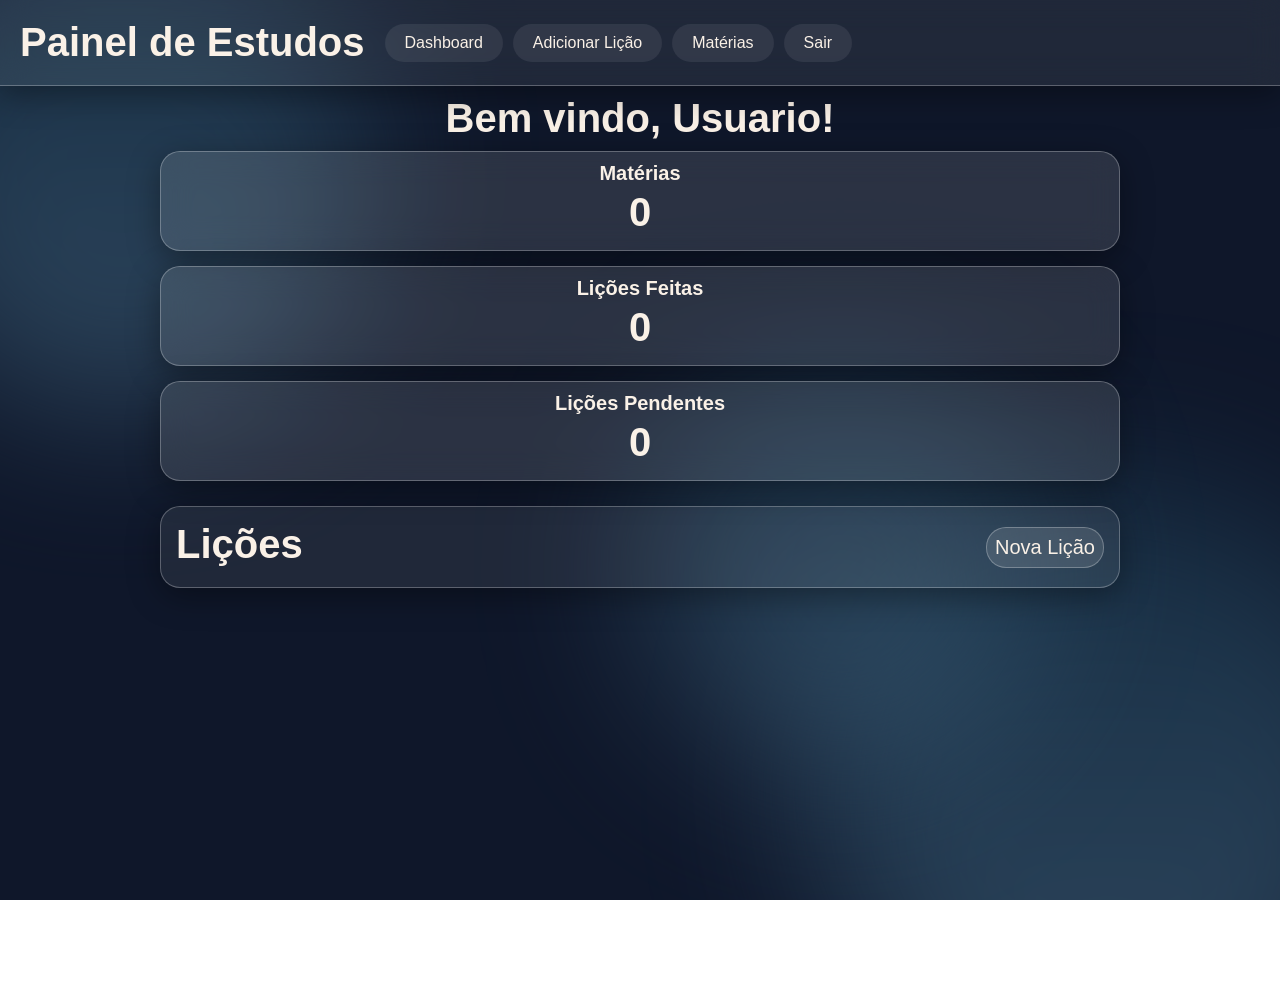
==== index.html @ 0dfbc328 "feat: Added number of pending lessons" ====
<!doctype html>
<html lang="en">
  <head>
    <meta charset="UTF-8" />
    <meta name="viewport" content="width=device-width, initial-scale=1.0" />
    <title>Dashboard de Estudos</title>
    <link
      rel="stylesheet"
      href="https://cdnjs.cloudflare.com/ajax/libs/font-awesome/6.7.2/css/all.min.css"
    />
    <link rel="stylesheet" href="style.css" />
    <script src="script.js" defer></script>
  </head>
  <body>
    <div class="fundo-liquid-glass">
      <div class="bola bola-1"></div>
      <div class="bola bola-2"></div>
      <div class="bola bola-3"></div>
    </div>
    <header>
      <h1>Painel de Estudos</h1>
      <nav>
        <a
          href="#"
          onclick="mostrarPagina('home')"
          class="nav-link"
          data-pagina="home"
          >Dashboard</a
        >
        <a
          href="#"
          onclick="mostrarPagina('licoes')"
          class="nav-link"
          data-pagina="licoes"
          >Adicionar Lição</a
        >
        <a
          href="#"
          onclick="mostrarPagina('materias')"
          class="nav-link"
          data-pagina="materias"
          >Matérias</a
        >
        <a href="" class="hover-blue">Sair</a>
        <i class="fa-solid fa-bars none"></i>
      </nav>
    </header>
    <main>
      <!-- ===== SEÇÃO HOME (Dashboard Original) ===== -->
      <section id="home" class="pagina-ativa">
        <h1 class="titulo">Bem vindo, Usuario!</h1>
        <div class="grid-1">
          <div class="grid-1-cards" id="grid-1-materias">
            <h1 class="titulo-card-1">Matérias</h1>
            <p class="numero-card-1"><strong>0</strong></p>
          </div>
          <div class="grid-1-cards" id="grid-1-concluidas">
            <h1 class="titulo-card-1">Lições Feitas</h1>
            <p class="numero-card-1"><strong>0</strong></p>
          </div>
          <div class="grid-1-cards" id="grid-1-pendente">
            <h1 class="titulo-card-1">Lições Pendentes</h1>
            <p class="numero-card-1" id="licoes-pendentes">
              <strong>0</strong>
            </p>
          </div>
        </div>
        <!--Resumo das lições na Home-->
        <section class="licoes-container">
          <div class="opc-licoes-materia">
            <h1 class="titulo-licoes">Lições</h1>
            <button
              class="btn-adicionar-materia"
              onclick="mostrarPagina('licoes')"
            >
              Nova Lição
            </button>
          </div>
          <div class="licoes-grid"></div>
        </section>
      </section>

      <!-- ===== SEÇÃO LIÇÕES (De licao.html) ===== -->
      <section id="licoes">
        <h1 class="titulo">Adicionar Lição</h1>
        <section class="add-licao-container">
          <label for="materia"><h3>Materia</h3></label>
          <input
            list="lista-materias"
            id="materia"
            name="materia"
            placeholder="Selecione a Materia..."
            class="input-materia"
          />
          <datalist id="lista-materias"></datalist>

          <label for="data-entrega"><h3>Data de Entrega</h3></label>
          <input
            type="date"
            id="data-entrega"
            name="data-de-entrega"
            class="input-materia"
          />

          <label for="prioridade"><h3>Prioridade</h3></label>
          <input
            class="input-materia"
            list="lista-prioridades"
            id="prioridade"
            name="prioridade"
            placeholder="Selecione o Grau de Prioridade..."
          />
          <datalist id="lista-prioridades">
            <option value="Baixa"></option>
            <option value="Media"></option>
            <option value="Alta"></option>
          </datalist>

          <label for="status"><h3>Status</h3></label>
          <input
            list="status-licao"
            id="status"
            name="status"
            placeholder="Status da Lição..."
            class="input-materia"
          />
          <datalist id="status-licao">
            <option value="Não iniciada"></option>
            <option value="Em andamento"></option>
          </datalist>

          <h3>Descrição</h3>
          <input
            id="descricao"
            type="text"
            placeholder="Descrição da Lição..."
            class="input-materia"
          />

          <button id="btn-adicionar-licao" class="btn-adicionar-materia">
            <h5>Adicionar</h5>
          </button>
        </section>
      </section>

      <!-- ===== SEÇÃO MATÉRIAS (De materias.html) ===== -->
      <section id="materias">
        <div class="licoes-container-materias">
          <section class="licoes-container pagina-materias">
            <div class="opc-licoes-materia">
              <h1 class="titulo-licoes">Matérias</h1>
              <button
                class="btn-adicionar-materia"
                onclick="mostrarPagina('licoes')"
              >
                Nova Matéria
              </button>
            </div>
            <div class="licoes-grid-materia">
              <div class="licao-container">
                <h1 class="nome-materia pagina">Matéria</h1>
                <div class="licao-info">
                  <h2 class="entrega">Atividades Concluidas : 0</h2>
                  <h2 class="status-licao">Atividades Pendentes : 0</h2>
                </div>
                <div class="porcentagem-licao"></div>
                <nav class="edicao-licao btn-edicao-materia">
                  <button class="btn-edicao-licao hover-blue">Exluir</button>
                </nav>
              </div>
            </div>
          </section>
        </div>
      </section>
    </main>
  </body>
</html>
---- style.css ----
* {
  box-sizing: border-box;
  margin: 0;
  padding: 0;
  font-family: sans-serif;
  transition: all 0.2s;
}

html {
  scroll-behavior: smooth;
}

:root {
  --background-blue: #1b3c53;
  --dark-blue: #234c6a;
  --dark-blue-hover: #296088;
  --blue: #456882;
  --blue-hover: #5483a7;
  --light-blue: #6690af;
  --light-blue-hover: #8fb4cf;
  --green: #7ed957;
  --yellow: #ffde59;
  --red: #db1414;
  --light-text-color: #faf1e7;
  --transparent: #ffffff13;
  --transparent-hover: #ffffff1e;
  --transparent-ligth: #ffffff1e;
  --transparent-ligth-hover: #ffffff2c;
  --transparent-border: #ffffff44;
}

.fundo-liquid-glass {
  position: fixed;
  top: 0;
  left: 0;
  width: 100vw;
  height: 100vh;
  background-color: #0f172a;
  z-index: -1;
  overflow: hidden;
}

.bola {
  position: absolute;
  background-image: linear-gradient(
    180deg,
    var(--background-blue),
    var(--blue)
  );
  border-radius: 50%;
  filter: blur(80px);
  opacity: 0.6;
  animation: moveLiquid 20s infinite alternate ease-in-out;
}

.bola-1 {
  color: var(--dark-blue);
  width: 500px;
  height: 500px;
  top: -10%;
  left: -10%;
}

.bola-2 {
  width: 600px;
  height: 600px;
  bottom: -20%;
  right: -10%;
  animation-duration: 25s;
}

.bola-3 {
  width: 400px;
  height: 400px;
  top: 40%;
  left: 50%;
  animation-duration: 18s;
}

@keyframes moveLiquid {
  0% {
    transform: translate(0px, 0px) scale(1);
  }
  50% {
    transform: translate(100px, -80px) scale(1.2);
  }
  100% {
    transform: translate(-50px, 50px) scale(0.8);
  }
}

main > section {
  display: none;
}

main > section.pagina-ativa {
  display: block;
}

.nav-link.ativo {
  background-color: var(--transparent-hover) !important;
  border: 1px solid var(--transparent-border);
}

main {
  padding-bottom: 20px;
}

body {
  height: 100vh;
}

header {
  background-color: var(--transparent);
  padding: 20px;
  display: flex;
  justify-content: space-between;
  align-items: center;
  border-bottom: 1px solid var(--transparent-border);
  box-shadow: 0 8px 32px 0 rgba(0, 0, 0, 0.37);
  backdrop-filter: blur(16px);
}

header h1 {
  color: var(--light-text-color);
  font-size: clamp(20px, 2vw, 25px);
  max-width: 100px;
}

header nav a {
  display: none;
  transition: all 0.2s;
}

header nav a:hover {
  background-color: var(--transparent-ligth-hover);
}

header nav i {
  color: var(--transparent-ligth);
  font-size: clamp(25px, 3vw, 30px);
}

header nav i:hover {
  color: var(--transparent-ligth-hover);
}

main {
  color: var(--light-text-color);
  min-height: 100vh;
}

.titulo {
  padding: 10px;
  text-align: center;
  font-size: clamp(30px, 4vw, 40px);
  font-weight: 800;
}

#header-ativo {
  background-color: var(--blue-hover);
}

.grid-1 {
  padding: 15px;
  display: flex;
  flex-direction: column;
  gap: 15px;
  align-items: center;
}

.grid-1-cards {
  background-color: var(--transparent-ligth);
  width: 100%;
  height: 100px;
  padding: 10px;
  border-radius: 20px;
  backdrop-filter: blur(16px);
  box-shadow: 0 8px 32px 0 rgba(0, 0, 0, 0.37);
  border: 1px solid var(--transparent-border);
}

.grid-1-cards:hover {
  background-color: var(--transparent-ligth-hover);
}

.titulo-card-1 {
  margin-bottom: 5px;
  text-align: center;
  font-size: 20px;
}

.numero-card-1 {
  text-align: center;
  font-size: 40px;
}

.pagina-materias {
  margin: 0 !important;
  padding: 15px;
}

.licoes-container-materias {
  padding: 15px;
}

.licoes-container {
  margin: 15px;
  margin-bottom: 15px;
  background-color: var(--transparent);
  border: 1px solid var(--transparent-border);
  box-shadow: 0 8px 32px 0 rgba(0, 0, 0, 0.37);
  border-radius: 20px;
  padding: 15px;
}

.titulo-licoes {
  font-size: 40px;
  font-weight: 800;
  margin-bottom: 5px;
}

.descricao {
  margin-top: 5px;
}

.licao-container {
  padding: 12px;
  border-radius: 15px;
  background-color: var(--transparent-ligth);
  border: 1px solid var(--transparent-border);
  backdrop-filter: blur(16px);
  width: 400px;
  margin: 0 auto;
}

.licao-container:hover {
  background-color: var(--transparent-ligth-hover);
}

.nome-materia {
  text-align: center;
  font-size: clamp(15px, 3vw, 25px);
  margin-bottom: 5px;
}

.licao-info {
  font-size: clamp(8px, 2vw, 12px);
}

.dias-restantes {
  color: var(--green);
}

.prioridade {
  color: var(--red);
}

.licoes-grid {
  display: flex;
  flex-direction: column;
  gap: 15px;
  margin: 0 auto;
}

.licoes-grid-materia {
  display: flex;
  flex-direction: column;
  gap: 15px;
  margin: 0 auto;
}

.edicao-licao {
  margin-top: 10px;
  display: flex;
  justify-content: space-between;
}

.btn-edicao-licao {
  border: 1px solid var(--transparent-border);
  padding: 8px;
  border-radius: 20px;
  font-size: clamp(15px, 2vw, 20px);
  background-color: var(--transparent);
  backdrop-filter: blur(16px);
  color: var(--light-text-color);
}

.btn-edicao-materia {
  justify-content: center;
}

.btn-edicao-licao:hover {
  cursor: pointer;
  background-color: var(--transparent-hover);
}

.opc-licoes-materia {
  display: flex;
  flex-direction: column;
}

.btn-adicionar-materia {
  border-radius: 20px;
  color: var(--light-text-color);
  padding: 8px;
  border: none;
  font-size: clamp(15px, 2vw, 20px);
  background-color: var(--transparent-ligth);
  border: 1px solid var(--transparent-border);
  max-width: 50%;
  align-self: center;
  margin-bottom: 5px;
}

.btn-adicionar-materia:hover {
  cursor: pointer;
  background-color: var(--transparent-ligth-hover);
}

.add-licao-container {
  padding: 15px;
  background-color: var(--transparent);
  backdrop-filter: blur(16px);
  border: 1px solid var(--transparent-border);
  border-radius: 20px;
  margin: 12px;
  display: flex;
  flex-direction: column;
  gap: 10px;
}

.input-materia {
  padding: 5px;
  background-color: var(--transparent-ligth);
  border: 1px solid var(--transparent-border);
  border-radius: 8px;
  outline: none;
  backdrop-filter: blur(4px);
  color: var(--light-text-color);
}

.input-materia::placeholder {
  color: var(--transparent-border);
}

.input-materia:focus {
  background-color: var(--transparent-border);
  padding: 10px;
}

.input-materia[type="date"]::placeholder {
  color: var(--transparent-border);
}

.input-materia[type="date"]::-webkit-datetime-edit-text,
.input-materia[type="date"]::-webkit-datetime-edit-month-field,
.input-materia[type="date"]::-webkit-datetime-edit-day-field,
.input-materia[type="date"]::-webkit-datetime-edit-year-field {
  color: var(--light-text-color);
  font-style: italic;
}

.input-materia[type="date"]::-webkit-calendar-picker-indicator {
  background-color: transparent;
  filter: invert(1);
  cursor: pointer;
  opacity: 0.6;
  transition: opacity 0.3s;
}

.input-materia[type="date"]::-webkit-calendar-picker-indicator:hover {
  opacity: 1;
}

@media screen and (min-width: 768px) {
  .fa-bars {
    display: none !important;
  }

  header {
    display: flex;
    justify-content: flex-start;
    gap: 20px;
  }

  header h1 {
    max-width: none;
    font-size: clamp(30px, 4vw, 40px);
  }

  header nav {
    display: flex;
    gap: 10px;
    justify-content: space-around;
  }

  header nav i {
    display: none;
  }

  header nav a {
    display: flex;
    background-color: var(--transparent);
    padding: 10px 20px;
    border-radius: 20px;
    color: var(--light-text-color);
    text-decoration: none;
    align-items: center;
  }

  .grid-1 {
    padding: 0;
    padding-bottom: 25px;
    max-width: 75%;
    margin: 0 auto;
  }

  .licoes-container {
    max-width: 75%;
    margin: 0 auto;
  }

  .licoes-container-materias {
    padding-top: 20px !important;
    max-width: 75%;
    margin: 0 auto;
    padding: 0;
  }

  .pagina-materias {
    max-width: 100%;
    margin: 0;
  }

  .licoes-grid {
    display: grid;
    grid-template-columns: repeat(2, 1fr);
    gap: 15px;
    align-items: start;
    width: 100%;
    margin: 0 auto;
  }

  .licoes-grid-materia {
    display: grid;
    grid-template-columns: repeat(2, 1fr);
    gap: 15px;
    align-items: start;
    width: 100%;
    margin: 0 auto;
  }

  .licao-container {
    width: 100%;
    height: 250px;
    display: flex;
    flex-direction: column;
    justify-content: space-between;
  }

  .opc-licoes-materia {
    flex-direction: row;
    justify-content: space-between;
  }

  .btn-adicionar-materia {
    margin: 0;
  }

  .add-licao-container {
    max-width: 75%;
    margin: 12px auto;
  }
}

@media screen and (min-width: 1440px) {
  .grid-1 {
    flex-direction: row;
  }

  .grid-1-cards {
    max-width: 33.33%;
  }

  .licao-container {
    height: 300px;
    display: flex;
    flex-direction: column;
    justify-content: space-between;
  }

  .licao-info h2 {
    font-size: 20px;
  }

  .licoes-grid {
    grid-template-columns: repeat(3, 1fr) !important;
  }

  .licoes-grid-materia {
    grid-template-columns: repeat(3, 1fr) !important;
  }

  .add-licao-container {
    max-width: 30%;
  }
}
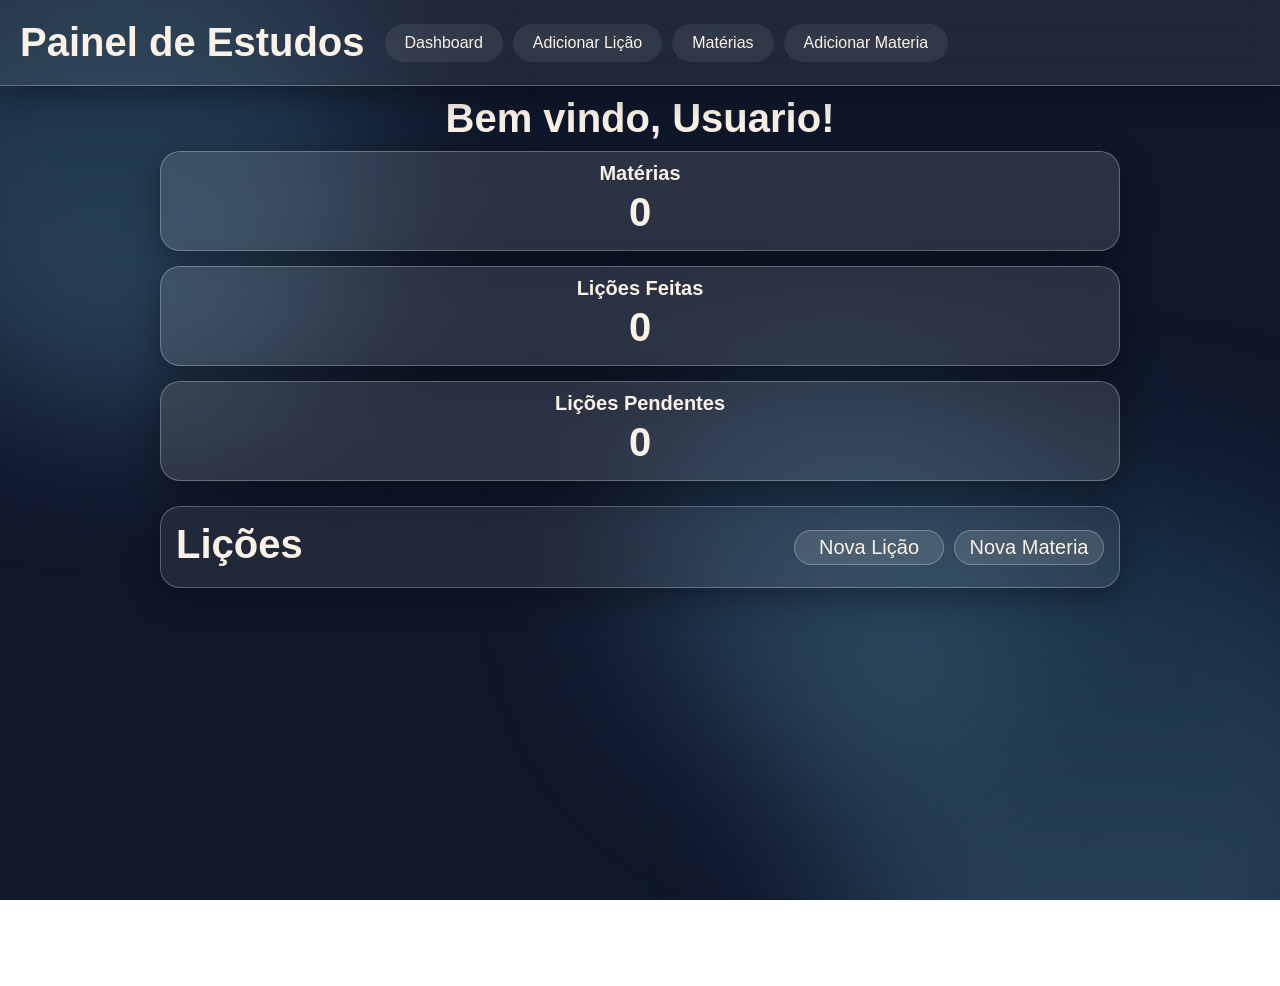
==== commit d5a5e1e3: "feat: PopUp" ====
--- a/index.html
+++ b/index.html
@@ -16,6 +16,24 @@
       <div class="bola bola-1"></div>
       <div class="bola bola-2"></div>
       <div class="bola bola-3"></div>
+    </div>
+    <div id="popup-materia" class="escondido">
+      <h2>Adicionar Matéria</h2>
+      <div>
+        <label for="popup-texto-materia"><h4>Nome da Matéria</h4></label>
+        <input
+          type="text"
+          id="popup-texto-materia"
+          placeholder="Calculo II..."
+          class="input-materia input-popup"
+        />
+      </div>
+      <div class="btns-popup">
+        <button class="btn-adicionar-materia" onclick="sumirPopup()">
+          Cancelar
+        </button>
+        <button class="btn-adicionar-materia">Criar</button>
+      </div>
     </div>
     <header>
       <h1>Painel de Estudos</h1>
@@ -41,7 +59,7 @@
           data-pagina="materias"
           >Matérias</a
         >
-        <a href="" class="hover-blue">Sair</a>
+        <a href="">Adicionar Materia</a>
         <i class="fa-solid fa-bars none"></i>
       </nav>
     </header>
@@ -69,12 +87,20 @@
         <section class="licoes-container">
           <div class="opc-licoes-materia">
             <h1 class="titulo-licoes">Lições</h1>
-            <button
-              class="btn-adicionar-materia"
-              onclick="mostrarPagina('licoes')"
-            >
-              Nova Lição
-            </button>
+            <div class="btns-popup opc-licoes-btns">
+              <button
+                class="btn-adicionar-materia btn-metade"
+                onclick="mostrarPagina('licoes')"
+              >
+                Nova Lição
+              </button>
+              <button
+                class="btn-adicionar-materia btn-metade"
+                onclick="mostrarPopup()"
+              >
+                Nova Materia
+              </button>
+            </div>
           </div>
           <div class="licoes-grid"></div>
         </section>
@@ -172,6 +198,7 @@
           </section>
         </div>
       </section>
+      <section id="add-materias"></section>
     </main>
   </body>
 </html>
--- a/style.css
+++ b/style.css
@@ -29,6 +29,61 @@
   --transparent-border: #ffffff44;
 }
 
+#popup-materia {
+  display: flex;
+  flex-direction: column;
+  justify-content: space-between;
+  position: fixed;
+  z-index: 1000;
+  padding: 22px;
+  background-color: var(--transparent);
+  top: 50%;
+  left: 50%;
+  transform: translate(-50%, -50%);
+  width: 80vw;
+  border: 1px solid var(--transparent-border);
+  border-radius: 20px;
+  backdrop-filter: blur(16px);
+  min-height: 200px;
+  max-width: 400px;
+}
+
+.escondido {
+  display: none !important;
+}
+
+.btn-metade {
+  width: 50%;
+}
+
+#popup-materia h2,
+h4 {
+  font-size: 1.5rem;
+  margin-bottom: 5px;
+  width: 100%;
+  text-align: start;
+  color: var(--light-text-color);
+}
+
+#popup-materia h4 {
+  font-size: 1rem;
+}
+
+.input-popup {
+  width: 100%;
+}
+
+.btns-popup {
+  gap: 5px;
+  display: flex;
+  flex-direction: row;
+}
+
+.btns-popup button {
+  width: 50%;
+  padding: 5px;
+}
+
 .fundo-liquid-glass {
   position: fixed;
   top: 0;
@@ -300,6 +355,10 @@
   flex-direction: column;
 }
 
+.opc-licoes-materia div button {
+  max-width: 150px;
+}
+
 .btn-adicionar-materia {
   border-radius: 20px;
   color: var(--light-text-color);
@@ -374,6 +433,19 @@
 }
 
 @media screen and (min-width: 768px) {
+  .opc-licoes-materia h1 {
+    width: 50%;
+  }
+
+  .opc-licoes-materia div {
+    width: 50%;
+  }
+
+  .opc-licoes-btns {
+    justify-content: end;
+    gap: 10px;
+  }
+
   .fa-bars {
     display: none !important;
   }
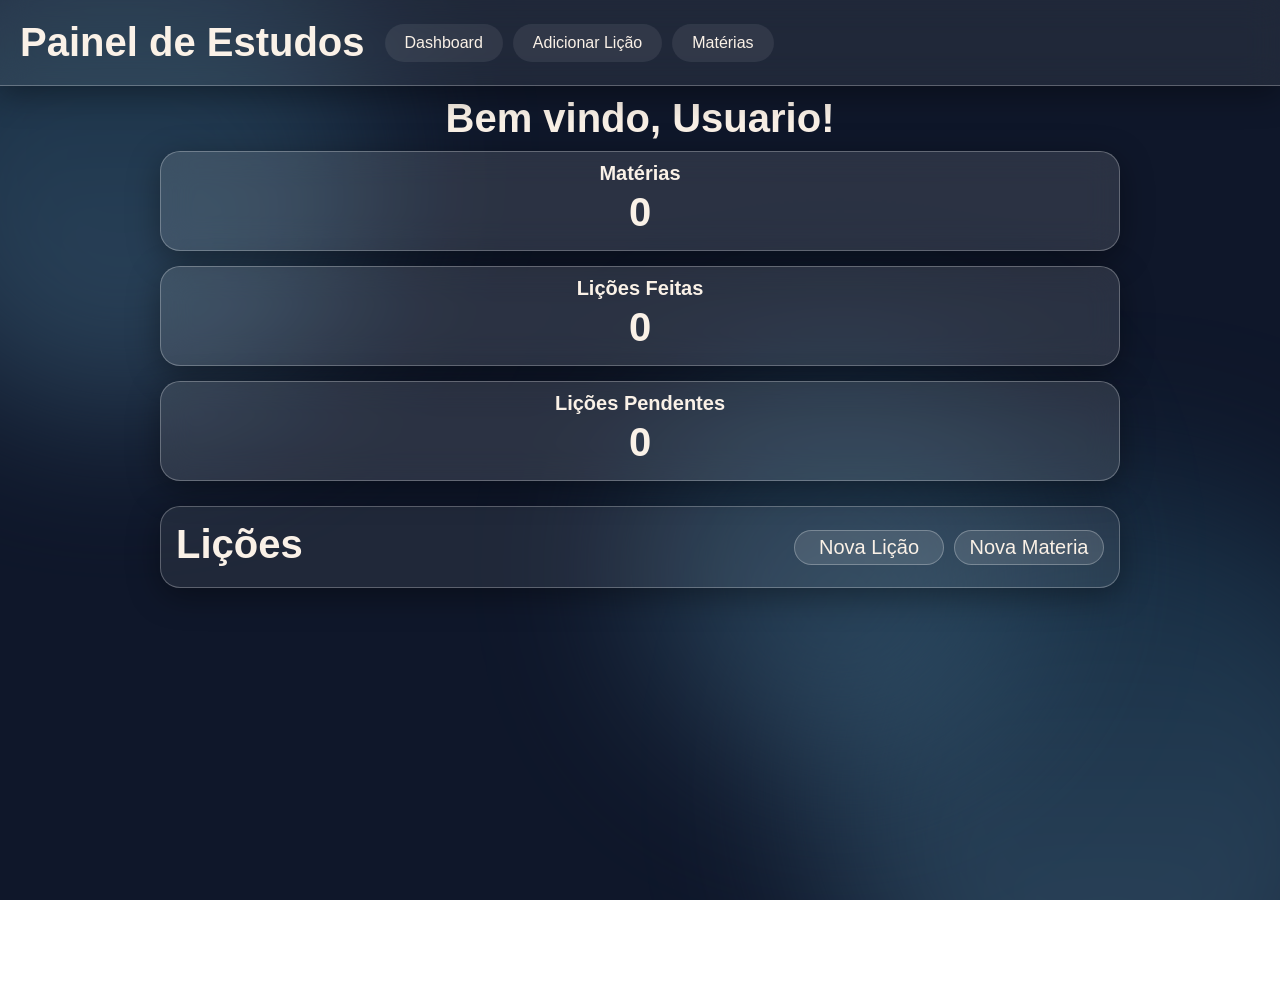
==== commit 33d596d3: "fix: header" ====
--- a/index.html
+++ b/index.html
@@ -59,7 +59,6 @@
           data-pagina="materias"
           >Matérias</a
         >
-        <a href="">Adicionar Materia</a>
         <i class="fa-solid fa-bars none"></i>
       </nav>
     </header>
--- a/style.css
+++ b/style.css
@@ -46,6 +46,34 @@
   backdrop-filter: blur(16px);
   min-height: 200px;
   max-width: 400px;
+  animation: surgimentoPopup 0.35s cubic-bezier(0.175, 0.885, 0.32, 1.275)
+    forwards;
+}
+
+@keyframes surgimentoPopup {
+  0% {
+    opacity: 0;
+    transform: translate(-50%, -50%) scale(0.7);
+  }
+  100% {
+    opacity: 1;
+    transform: translate(-50%, -50%) scale(1);
+  }
+}
+
+@keyframes desaparecimentoPopup {
+  0% {
+    opacity: 1;
+    transform: translate(-50%, -50%) scale(1);
+  }
+  100% {
+    opacity: 0;
+    transform: translate(-50%, -50%) scale(0.85);
+  }
+}
+
+.saida {
+  animation: desaparecimentoPopup 0.25s ease-in forwards !important;
 }
 
 .escondido {
@@ -59,7 +87,6 @@
 #popup-materia h2,
 h4 {
   font-size: 1.5rem;
-  margin-bottom: 5px;
   width: 100%;
   text-align: start;
   color: var(--light-text-color);
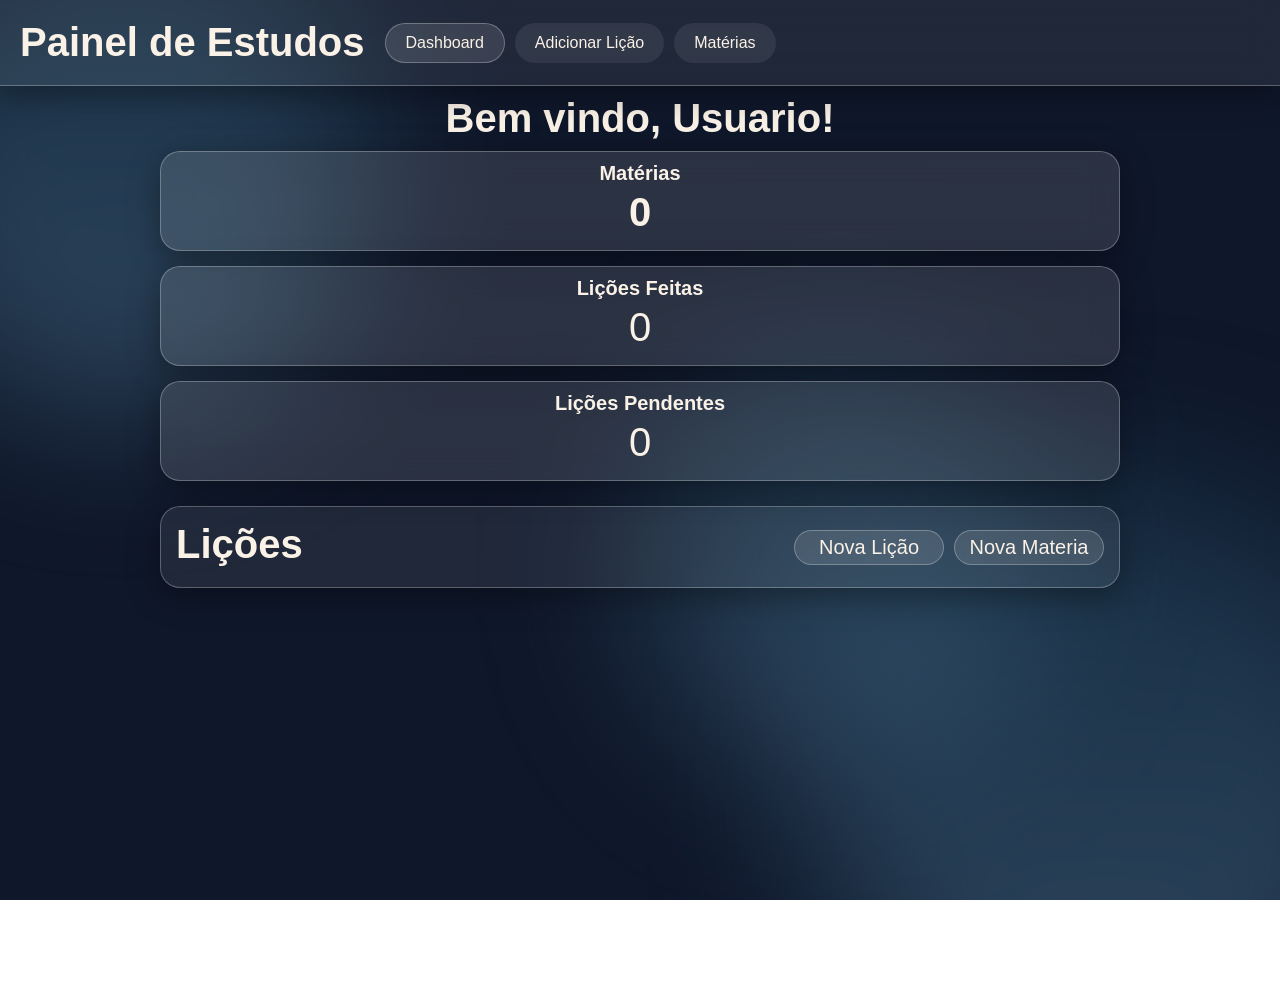
==== commit 33f4ed87: "feat: finished leassons" ====
--- a/index.html
+++ b/index.html
@@ -73,7 +73,7 @@
           </div>
           <div class="grid-1-cards" id="grid-1-concluidas">
             <h1 class="titulo-card-1">Lições Feitas</h1>
-            <p class="numero-card-1"><strong>0</strong></p>
+            <p class="numero-card-1" id="licoes-feitas"><strong>0</strong></p>
           </div>
           <div class="grid-1-cards" id="grid-1-pendente">
             <h1 class="titulo-card-1">Lições Pendentes</h1>
--- a/style.css
+++ b/style.css
@@ -312,8 +312,10 @@
   background-color: var(--transparent-ligth);
   border: 1px solid var(--transparent-border);
   backdrop-filter: blur(16px);
-  width: 400px;
+  width: 100%;
+  max-width: 250px;
   margin: 0 auto;
+  margin-top: 10px;
 }
 
 .licao-container:hover {
@@ -362,7 +364,7 @@
   border: 1px solid var(--transparent-border);
   padding: 8px;
   border-radius: 20px;
-  font-size: clamp(15px, 2vw, 20px);
+  font-size: clamp(10px, 4vw, 17px);
   background-color: var(--transparent);
   backdrop-filter: blur(16px);
   color: var(--light-text-color);
@@ -556,6 +558,7 @@
     display: flex;
     flex-direction: column;
     justify-content: space-between;
+    max-width: none;
   }
 
   .opc-licoes-materia {
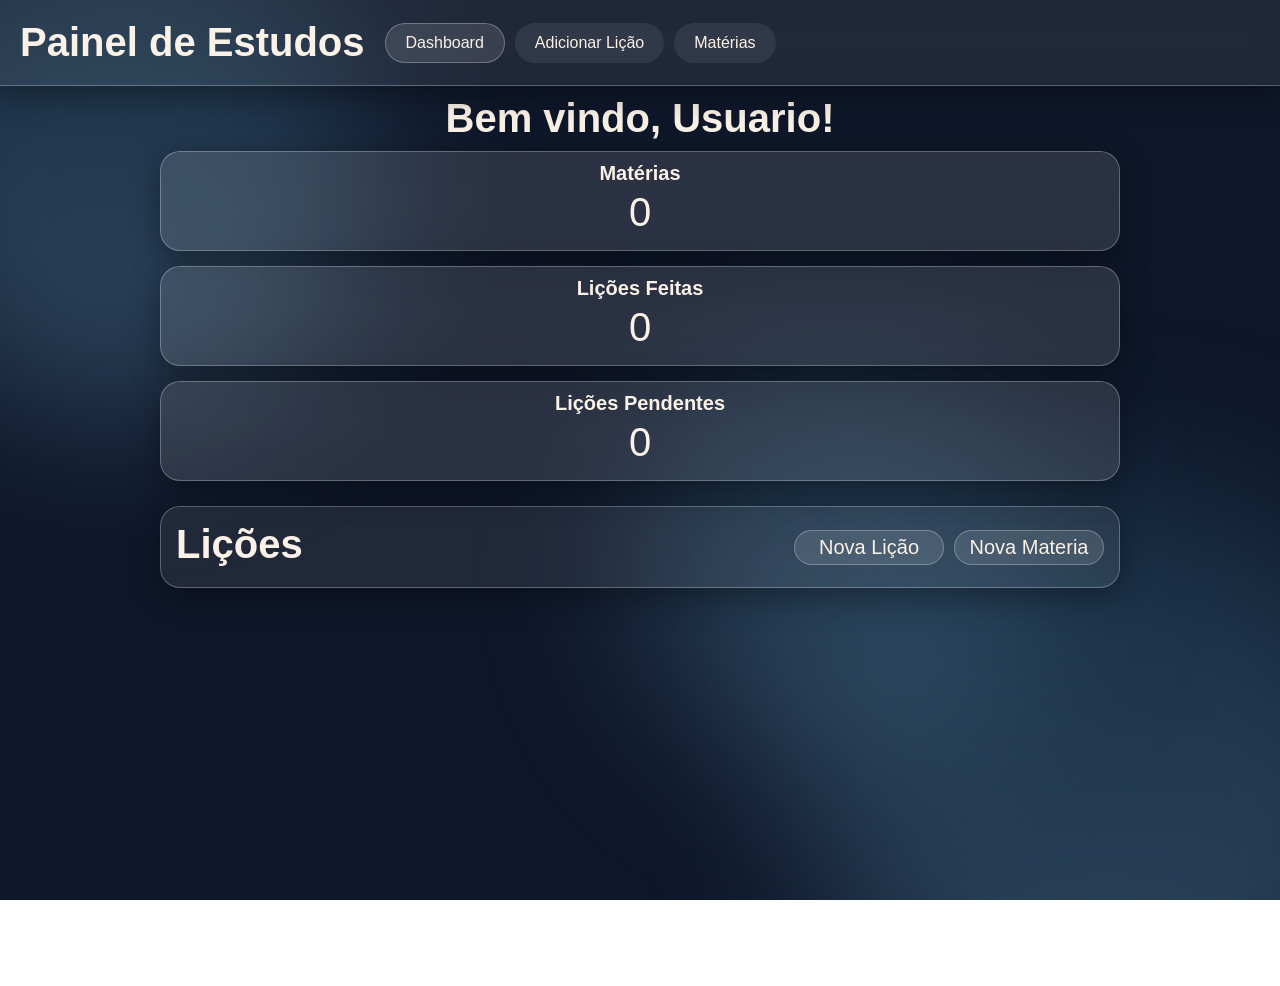
==== commit 5c2ca81d: "feat: finaliza sistema de adicionar materias" ====
--- a/index.html
+++ b/index.html
@@ -32,7 +32,9 @@
         <button class="btn-adicionar-materia" onclick="sumirPopup()">
           Cancelar
         </button>
-        <button class="btn-adicionar-materia">Criar</button>
+        <button class="btn-adicionar-materia" id="btn-adicionar-mat">
+          Criar
+        </button>
       </div>
     </div>
     <header>
@@ -69,7 +71,7 @@
         <div class="grid-1">
           <div class="grid-1-cards" id="grid-1-materias">
             <h1 class="titulo-card-1">Matérias</h1>
-            <p class="numero-card-1"><strong>0</strong></p>
+            <p class="numero-card-1" id="num-materias"><strong>0</strong></p>
           </div>
           <div class="grid-1-cards" id="grid-1-concluidas">
             <h1 class="titulo-card-1">Lições Feitas</h1>
@@ -105,7 +107,7 @@
         </section>
       </section>
 
-      <!-- ===== SEÇÃO LIÇÕES (De licao.html) ===== -->
+      <!-- ===== SEÇÃO LIÇÕES  ===== -->
       <section id="licoes">
         <h1 class="titulo">Adicionar Lição</h1>
         <section class="add-licao-container">
@@ -168,20 +170,14 @@
         </section>
       </section>
 
-      <!-- ===== SEÇÃO MATÉRIAS (De materias.html) ===== -->
+      <!-- ===== SEÇÃO MATÉRIAS ===== -->
       <section id="materias">
         <div class="licoes-container-materias">
           <section class="licoes-container pagina-materias">
             <div class="opc-licoes-materia">
               <h1 class="titulo-licoes">Matérias</h1>
-              <button
-                class="btn-adicionar-materia"
-                onclick="mostrarPagina('licoes')"
-              >
-                Nova Matéria
-              </button>
             </div>
-            <div class="licoes-grid-materia">
+            <div class="licoes-grid-materia" id="licoes-grid-mat">
               <div class="licao-container">
                 <h1 class="nome-materia pagina">Matéria</h1>
                 <div class="licao-info">
@@ -190,7 +186,12 @@
                 </div>
                 <div class="porcentagem-licao"></div>
                 <nav class="edicao-licao btn-edicao-materia">
-                  <button class="btn-edicao-licao hover-blue">Exluir</button>
+                  <button
+                    class="btn-edicao-licao hover-blue"
+                    onclick="excluirMateria()"
+                  >
+                    Exluir
+                  </button>
                 </nav>
               </div>
             </div>
--- a/style.css
+++ b/style.css
@@ -311,6 +311,7 @@
   border-radius: 15px;
   background-color: var(--transparent-ligth);
   border: 1px solid var(--transparent-border);
+  box-shadow: 0 8px 32px 0 rgba(0, 0, 0, 0.37);
   backdrop-filter: blur(16px);
   width: 100%;
   max-width: 250px;
@@ -411,6 +412,7 @@
   background-color: var(--transparent);
   backdrop-filter: blur(16px);
   border: 1px solid var(--transparent-border);
+  box-shadow: 0 8px 32px 0 rgba(0, 0, 0, 0.37);
   border-radius: 20px;
   margin: 12px;
   display: flex;
@@ -437,19 +439,19 @@
   padding: 10px;
 }
 
-.input-materia[type="date"]::placeholder {
+.input-materia[type='date']::placeholder {
   color: var(--transparent-border);
 }
 
-.input-materia[type="date"]::-webkit-datetime-edit-text,
-.input-materia[type="date"]::-webkit-datetime-edit-month-field,
-.input-materia[type="date"]::-webkit-datetime-edit-day-field,
-.input-materia[type="date"]::-webkit-datetime-edit-year-field {
+.input-materia[type='date']::-webkit-datetime-edit-text,
+.input-materia[type='date']::-webkit-datetime-edit-month-field,
+.input-materia[type='date']::-webkit-datetime-edit-day-field,
+.input-materia[type='date']::-webkit-datetime-edit-year-field {
   color: var(--light-text-color);
   font-style: italic;
 }
 
-.input-materia[type="date"]::-webkit-calendar-picker-indicator {
+.input-materia[type='date']::-webkit-calendar-picker-indicator {
   background-color: transparent;
   filter: invert(1);
   cursor: pointer;
@@ -457,7 +459,7 @@
   transition: opacity 0.3s;
 }
 
-.input-materia[type="date"]::-webkit-calendar-picker-indicator:hover {
+.input-materia[type='date']::-webkit-calendar-picker-indicator:hover {
   opacity: 1;
 }
 
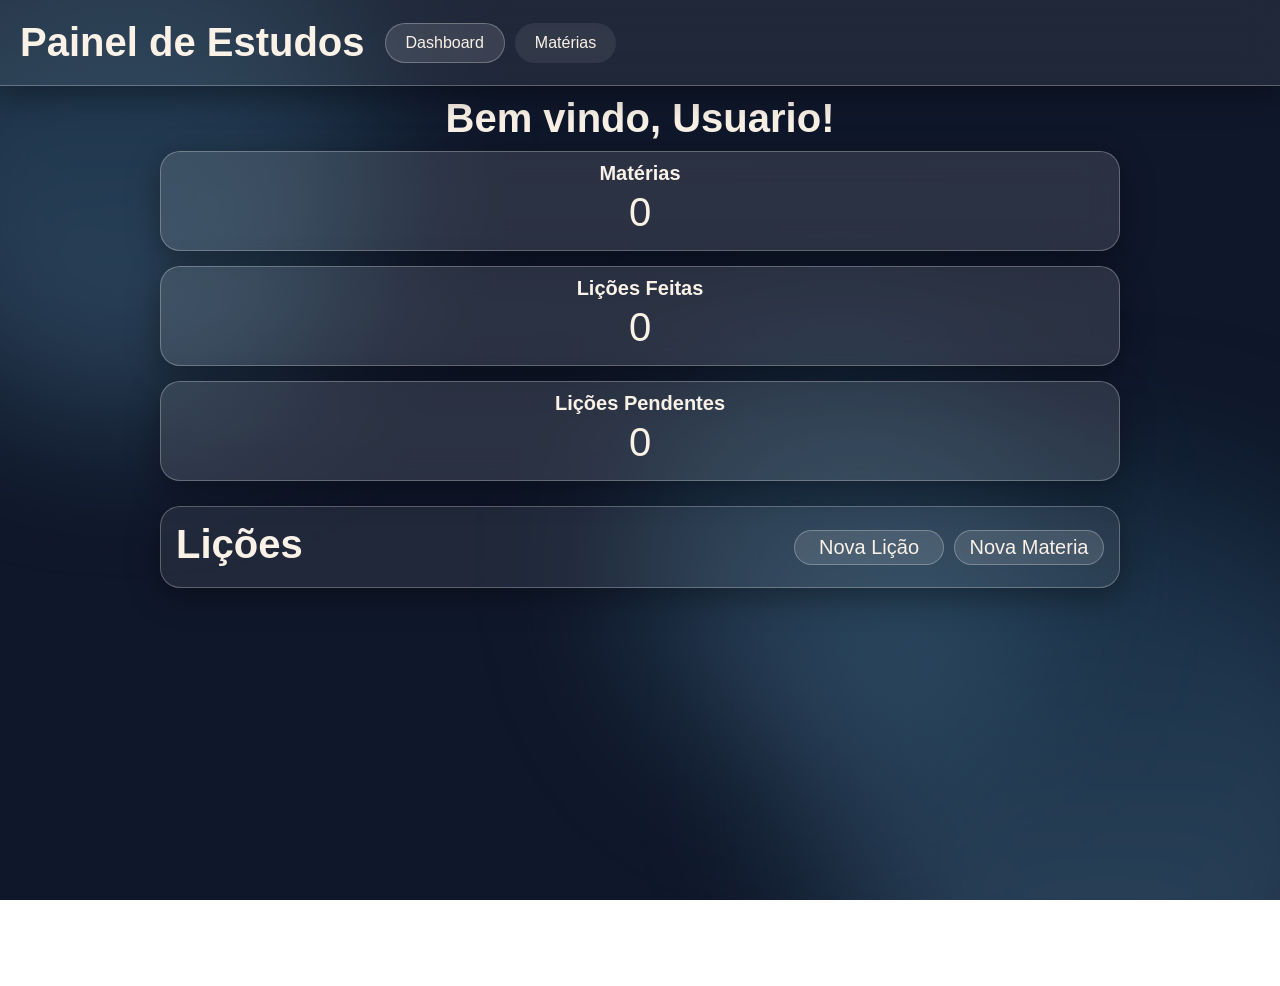
==== commit c0df7591: "feat: popup adicionar atividade" ====
--- a/index.html
+++ b/index.html
@@ -37,6 +37,70 @@
         </button>
       </div>
     </div>
+    <div id="popup-atividade-nova" class="escondido">
+      <h1 class="titulo">Adicionar Lição</h1>
+      <label for="materia"><h3>Materia</h3></label>
+      <input
+        list="lista-materias"
+        id="materia"
+        name="materia"
+        placeholder="Selecione a Materia..."
+        class="input-materia"
+      />
+      <datalist id="lista-materias"></datalist>
+
+      <label for="data-entrega"><h3>Data de Entrega</h3></label>
+      <input
+        type="date"
+        id="data-entrega"
+        name="data-de-entrega"
+        class="input-materia"
+      />
+
+      <label for="prioridade"><h3>Prioridade</h3></label>
+      <input
+        class="input-materia"
+        list="lista-prioridades"
+        id="prioridade"
+        name="prioridade"
+        placeholder="Selecione o Grau de Prioridade..."
+      />
+      <datalist id="lista-prioridades">
+        <option value="Baixa"></option>
+        <option value="Media"></option>
+        <option value="Alta"></option>
+      </datalist>
+
+      <label for="status"><h3>Status</h3></label>
+      <input
+        list="status-licao"
+        id="status"
+        name="status"
+        placeholder="Status da Lição..."
+        class="input-materia"
+      />
+      <datalist id="status-licao">
+        <option value="Não iniciada"></option>
+        <option value="Em andamento"></option>
+      </datalist>
+
+      <h3 id="descricao-input">Descrição</h3>
+      <input
+        id="descricao"
+        type="text"
+        placeholder="Descrição da Lição..."
+        class="input-materia"
+      />
+
+      <div class="btns-popup espaco">
+        <button id="btn-adicionar-licao" class="btn-adicionar-materia">
+          <h5>Adicionar</h5>
+        </button>
+        <button onclick="sumirPopupAtividade()" class="btn-adicionar-materia">
+          <h5>Fechar</h5>
+        </button>
+      </div>
+    </div>
     <header>
       <h1>Painel de Estudos</h1>
       <nav>
@@ -46,13 +110,6 @@
           class="nav-link"
           data-pagina="home"
           >Dashboard</a
-        >
-        <a
-          href="#"
-          onclick="mostrarPagina('licoes')"
-          class="nav-link"
-          data-pagina="licoes"
-          >Adicionar Lição</a
         >
         <a
           href="#"
@@ -91,7 +148,7 @@
             <div class="btns-popup opc-licoes-btns">
               <button
                 class="btn-adicionar-materia btn-metade"
-                onclick="mostrarPagina('licoes')"
+                onclick="mostrarPopupAtividade()"
               >
                 Nova Lição
               </button>
@@ -104,69 +161,6 @@
             </div>
           </div>
           <div class="licoes-grid"></div>
-        </section>
-      </section>
-
-      <!-- ===== SEÇÃO LIÇÕES  ===== -->
-      <section id="licoes">
-        <h1 class="titulo">Adicionar Lição</h1>
-        <section class="add-licao-container">
-          <label for="materia"><h3>Materia</h3></label>
-          <input
-            list="lista-materias"
-            id="materia"
-            name="materia"
-            placeholder="Selecione a Materia..."
-            class="input-materia"
-          />
-          <datalist id="lista-materias"></datalist>
-
-          <label for="data-entrega"><h3>Data de Entrega</h3></label>
-          <input
-            type="date"
-            id="data-entrega"
-            name="data-de-entrega"
-            class="input-materia"
-          />
-
-          <label for="prioridade"><h3>Prioridade</h3></label>
-          <input
-            class="input-materia"
-            list="lista-prioridades"
-            id="prioridade"
-            name="prioridade"
-            placeholder="Selecione o Grau de Prioridade..."
-          />
-          <datalist id="lista-prioridades">
-            <option value="Baixa"></option>
-            <option value="Media"></option>
-            <option value="Alta"></option>
-          </datalist>
-
-          <label for="status"><h3>Status</h3></label>
-          <input
-            list="status-licao"
-            id="status"
-            name="status"
-            placeholder="Status da Lição..."
-            class="input-materia"
-          />
-          <datalist id="status-licao">
-            <option value="Não iniciada"></option>
-            <option value="Em andamento"></option>
-          </datalist>
-
-          <h3>Descrição</h3>
-          <input
-            id="descricao"
-            type="text"
-            placeholder="Descrição da Lição..."
-            class="input-materia"
-          />
-
-          <button id="btn-adicionar-licao" class="btn-adicionar-materia">
-            <h5>Adicionar</h5>
-          </button>
         </section>
       </section>
 
--- a/style.css
+++ b/style.css
@@ -50,6 +50,39 @@
     forwards;
 }
 
+#popup-atividade-nova {
+  color: var(--light-text-color);
+  display: flex;
+  flex-direction: column;
+  justify-content: space-between;
+  position: fixed;
+  z-index: 1000;
+  padding: 22px;
+  background-color: var(--transparent);
+  top: 50%;
+  left: 50%;
+  transform: translate(-50%, -50%);
+  width: 80vw;
+  border: 1px solid var(--transparent-border);
+  border-radius: 20px;
+  backdrop-filter: blur(16px);
+  animation: surgimentoPopup 0.35s cubic-bezier(0.175, 0.885, 0.32, 1.275)
+    forwards;
+  max-width: 600px;
+}
+
+#popup-atividade-nova label {
+  margin-top: 10px;
+}
+
+#descricao-input {
+  margin-top: 10px;
+}
+
+.espaco {
+  margin-top: 20px;
+}
+
 @keyframes surgimentoPopup {
   0% {
     opacity: 0;
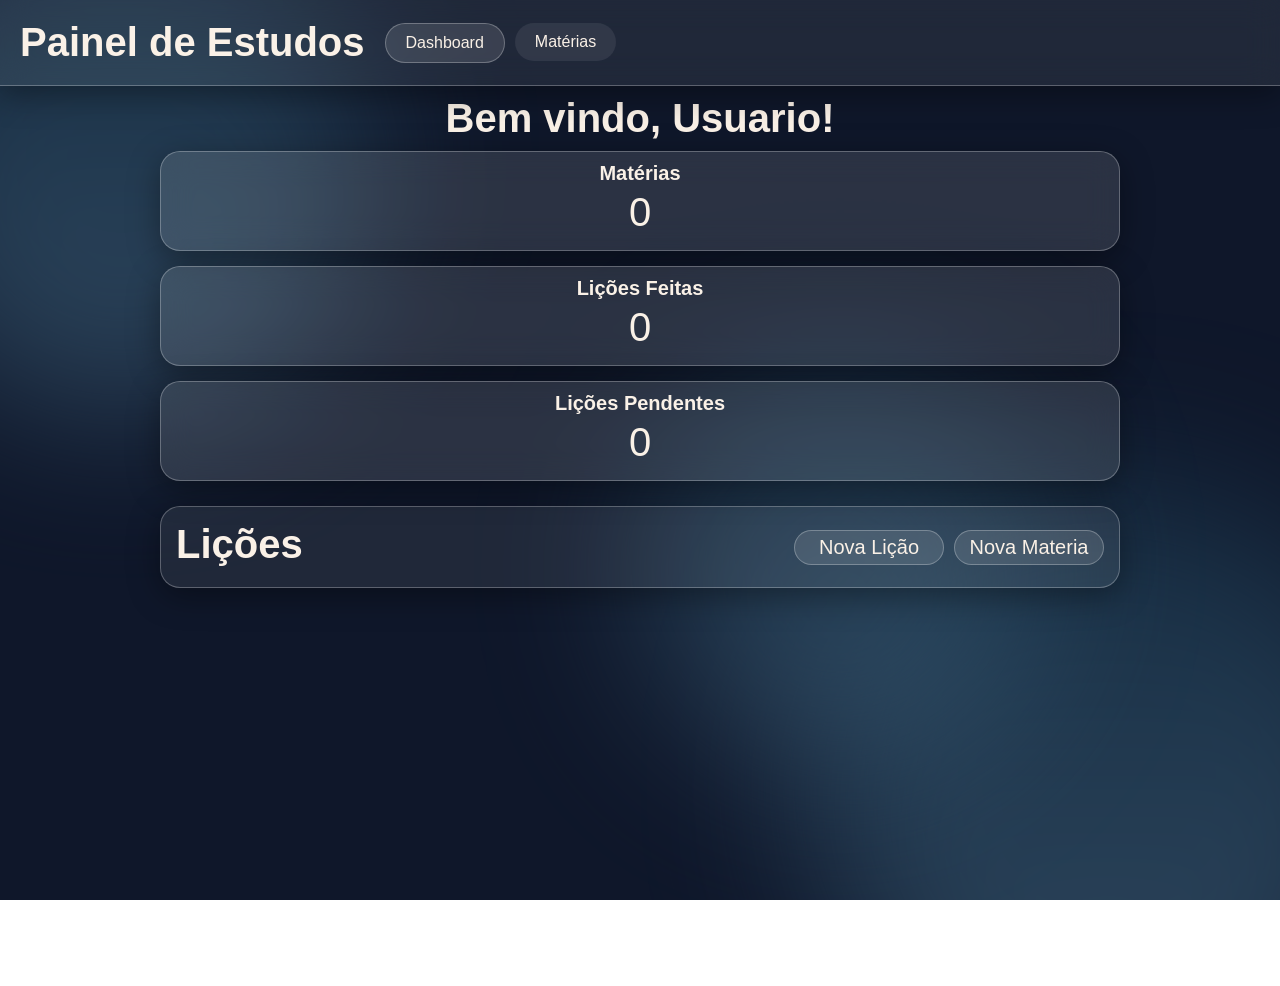
==== commit 221ed817: "style: mudança no header" ====
--- a/index.html
+++ b/index.html
@@ -104,21 +104,15 @@
     <header>
       <h1>Painel de Estudos</h1>
       <nav>
-        <a
-          href="#"
-          onclick="mostrarPagina('home')"
-          class="nav-link"
-          data-pagina="home"
+        <a onclick="mostrarPagina('home')" class="nav-link" data-pagina="home"
           >Dashboard</a
         >
         <a
-          href="#"
           onclick="mostrarPagina('materias')"
           class="nav-link"
           data-pagina="materias"
           >Matérias</a
         >
-        <i class="fa-solid fa-bars none"></i>
       </nav>
     </header>
     <main>
--- a/style.css
+++ b/style.css
@@ -29,6 +29,18 @@
   --transparent-border: #ffffff44;
 }
 
+.txt-prioridade-alta {
+  color: var(--red) !important;
+}
+
+.txt-prioridade-media {
+  color: var(--yellow) !important;
+}
+
+.txt-prioridade-baixa {
+  color: var(--green) !important;
+}
+
 #popup-materia {
   display: flex;
   flex-direction: column;
@@ -242,9 +254,23 @@
   max-width: 100px;
 }
 
+header nav {
+  display: flex;
+  flex-direction: column;
+  align-items: end;
+  gap: 8px;
+}
+
 header nav a {
-  display: none;
   transition: all 0.2s;
+  display: flex;
+  background-color: var(--transparent);
+  padding: 10px 20px;
+  border-radius: 20px;
+  color: var(--light-text-color);
+  text-decoration: none;
+  align-items: center;
+  cursor: pointer;
 }
 
 header nav a:hover {
@@ -371,7 +397,7 @@
 }
 
 .prioridade {
-  color: var(--red);
+  color: var(--light-text-color);
 }
 
 .licoes-grid {
@@ -472,19 +498,19 @@
   padding: 10px;
 }
 
-.input-materia[type='date']::placeholder {
+.input-materia[type="date"]::placeholder {
   color: var(--transparent-border);
 }
 
-.input-materia[type='date']::-webkit-datetime-edit-text,
-.input-materia[type='date']::-webkit-datetime-edit-month-field,
-.input-materia[type='date']::-webkit-datetime-edit-day-field,
-.input-materia[type='date']::-webkit-datetime-edit-year-field {
+.input-materia[type="date"]::-webkit-datetime-edit-text,
+.input-materia[type="date"]::-webkit-datetime-edit-month-field,
+.input-materia[type="date"]::-webkit-datetime-edit-day-field,
+.input-materia[type="date"]::-webkit-datetime-edit-year-field {
   color: var(--light-text-color);
   font-style: italic;
 }
 
-.input-materia[type='date']::-webkit-calendar-picker-indicator {
+.input-materia[type="date"]::-webkit-calendar-picker-indicator {
   background-color: transparent;
   filter: invert(1);
   cursor: pointer;
@@ -492,7 +518,7 @@
   transition: opacity 0.3s;
 }
 
-.input-materia[type='date']::-webkit-calendar-picker-indicator:hover {
+.input-materia[type="date"]::-webkit-calendar-picker-indicator:hover {
   opacity: 1;
 }
 
@@ -527,6 +553,8 @@
 
   header nav {
     display: flex;
+    align-items: flex-start;
+    flex-direction: row;
     gap: 10px;
     justify-content: space-around;
   }
